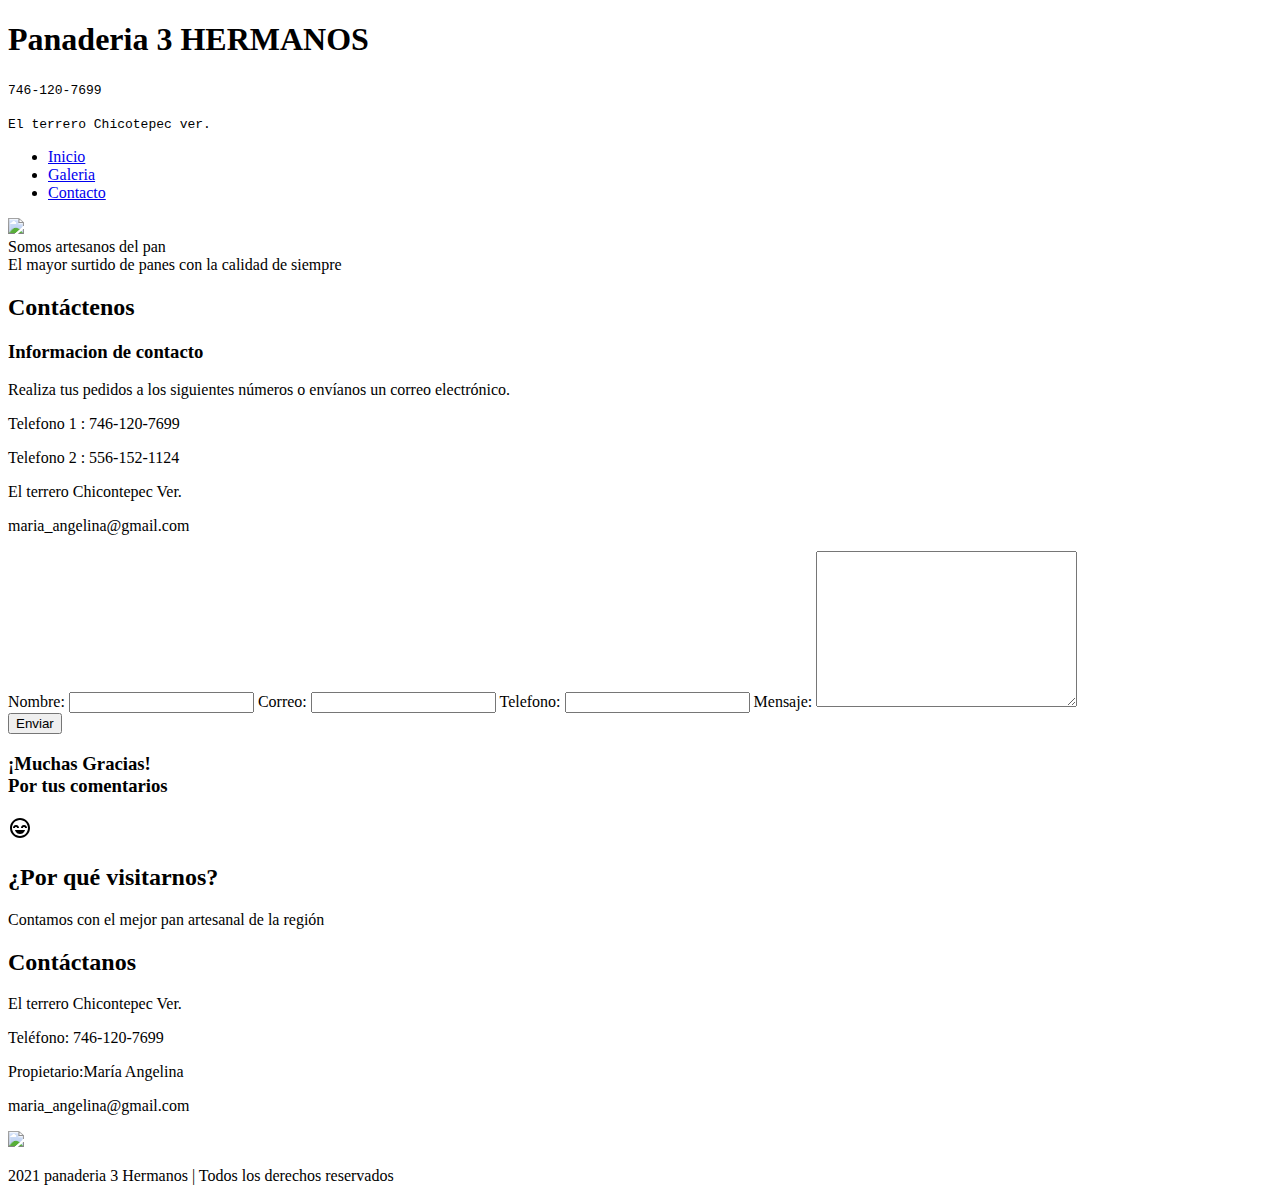
==== contacto.html @ a8154b66 "subiendo pagina" ====
<!DOCTYPE html>
<html lang="es">

<head>
    <meta charset="UTF-8">
    <title>PAN CHICONTEPEC</title>
    <meta name="viewport" content="width-device-width, user-scalable=yes, initial-scale=1.0, maximum-scale=3.0, minimum-scale=1.0">
 <link rel="icon" type="image/png" href="img/icono.png" />
    <link rel="stylesheet" href="css/fonts.css">
    <link rel="stylesheet" href="css/estilos.css">
    <link rel="stylesheet" href="css/contacto.css">
	    <link rel="stylesheet" href="styles.css">
		    <link rel="stylesheet" href="css/fonts.css">
			
</head>

 <body>
    <header class="main-header">
	   <div class="container container--flex">
	     <div class="logo-container column column--50">
		   <h1 class="logo">Panaderia 3 HERMANOS</h1>
		 </div>
		    <div class="main-header__contactInfo column column--50">
			   <p class="main-header__contactInfo__phome">
                <samp class="icon icon-phone"> 746-120-7699</samp>
                </p>
				<p class="main-header__contactInfo__address">
                   <samp class="icon-location"> El terrero Chicotepec ver.</samp>
                </p>
			</div>
	  </div>
    </header>
	<nav class="main-nav">
	<div class="container container--flex">
	    <span class="icon-menu" id="btnmenu"></span>
		<ul class="menu" id="menu">
		        <li class="menu__item"><a href="index.html" class="menu__link ">Inicio</a></li>
                <li class="menu__item"><a href="galeria.html" class="menu__link">Galeria</a></li>
                <li class="menu__item"><a href="contacto.html" class="menu__link menu__link--select">Contacto</a></li>
           
		</ul>
         <div class="social-icon">
          <a href="contacto.html" class="social-icon__link"><samp class="icon-email"></samp></a>
        </div>
	</div>
	</nav>
	<section class="banner">
	   <img src="img/16.jpg" class="banner__img">
	   <div class="banner__content">Somos artesanos del pan <br/>El mayor surtido de panes con la calidad de siempre</div>
	 
	</section>
	
	 <main class="main">
    <section class="group contact">
            <h2 class="group__title">Contáctenos</h2>
            <div class="container container--flex">
            <div class="contact-information column column--50">
                <h3 class="column__title">Informacion de contacto</h3>
                <p class="column__txt">Realiza tus pedidos a los siguientes números o envíanos un correo electrónico.</p>
                <p class="column__txt"><span class="icon-phone"></span>Telefono 1 : 746-120-7699</p>
                <p class="column__txt"><span class="icon-phone"></span>Telefono 2 : 556-152-1124</p>
                <p class="column__txt"><span class="icon-location"></span>El terrero Chicontepec Ver.</p>
                <p class="column__txt"><span class="icon-email"></span>maria_angelina@gmail.com</p>  
                <div class="social-icon">
                    
                        <a href="" class="social-icon__link"><samp class="icon-email"></samp></a>
                      </div>       
                    </div>
            <form action="" method="post" class="contact-form box-shadow-1 formulario column column--50">
             
            <label class="formulario__label">Nombre:</label>
            <input type="text" class="formulario__input-txt" name="nombre" required>            
            <label class="formulario__label">Correo:</label>
            <input type="text" class="formulario__input-txt" name="correo" required>
            <label class="formulario__label">Telefono:</label>
            <input type="text" class="formulario__input-txt" name="telefono" required>
            <label class="formulario__label">Mensaje:</label>
            <textarea name="mensaje" id="" cols="30" rows="10" class="formulario__textarea" required></textarea>
            
            <div class="contact-form-loader text-center none">
               
            </div>

            <input type="submit" class="btn formulario__btn" value="Enviar">
         </form>
         <article id="gracias" class="modal">
            <div class="modal-content">
              <article class="contact-form-response">
                <h3>
                  ¡Muchas Gracias!
                  <br>
                  Por tus comentarios
                </h3>
                <svg xmlns="http://www.w3.org/2000/svg" width="24" height="24" viewBox="0 0 24 24">
                  <path d="M12,18c4,0,5-4,5-4H7C7,14,8,18,12,18z"></path>
                  <path d="M12,2C6.486,2,2,6.486,2,12c0,5.514,4.486,10,10,10s10-4.486,10-10C22,6.486,17.514,2,12,2z M12,20c-4.411,0-8-3.589-8-8 s3.589-8,8-8s8,3.589,8,8S16.411,20,12,20z"></path>
                  <path d="M13 12l2 .012C15.012 11.55 15.194 11 16 11s.988.55 1 1h2c0-1.206-.799-3-3-3S13 10.794 13 12zM8 11c.806 0 .988.55 1 1h2c0-1.206-.799-3-3-3s-3 1.794-3 3l2 .012C7.012 11.55 7.194 11 8 11z"></path>
                </svg>
              </article>
            </div>
          </article>
        </div>
      
    </section>
	 
 
	 </main>
	 
   <footer class="main-footer ">
        <div class="container container--flex">
            <div class="column column--33">
                <h2 class="column__title">¿Por qué visitarnos?</h2>
                <p class="column__txt">Contamos con el mejor pan artesanal de la región</p>
            </div>
            <div class="column column--33">
                <h2 class="column__title">Contáctanos</h2>
                <p class="column__txt">El terrero Chicontepec Ver.</p>
                <p class="column__txt">Teléfono: 746-120-7699</p>
				<p class="column__txt">Propietario:María Angelina</p>
                <p class="column__txt">maria_angelina@gmail.com</p>
            </div>
            <div class="column column--33">
               
               <img src="img/12.png" class="logo_footer">
            </div>
            <p class="copy">2021 panaderia 3 Hermanos | Todos los derechos reservados</p>
        </div>
    </footer>
	    <script src="js/menu.js"></script>
	
 </body>
</html>
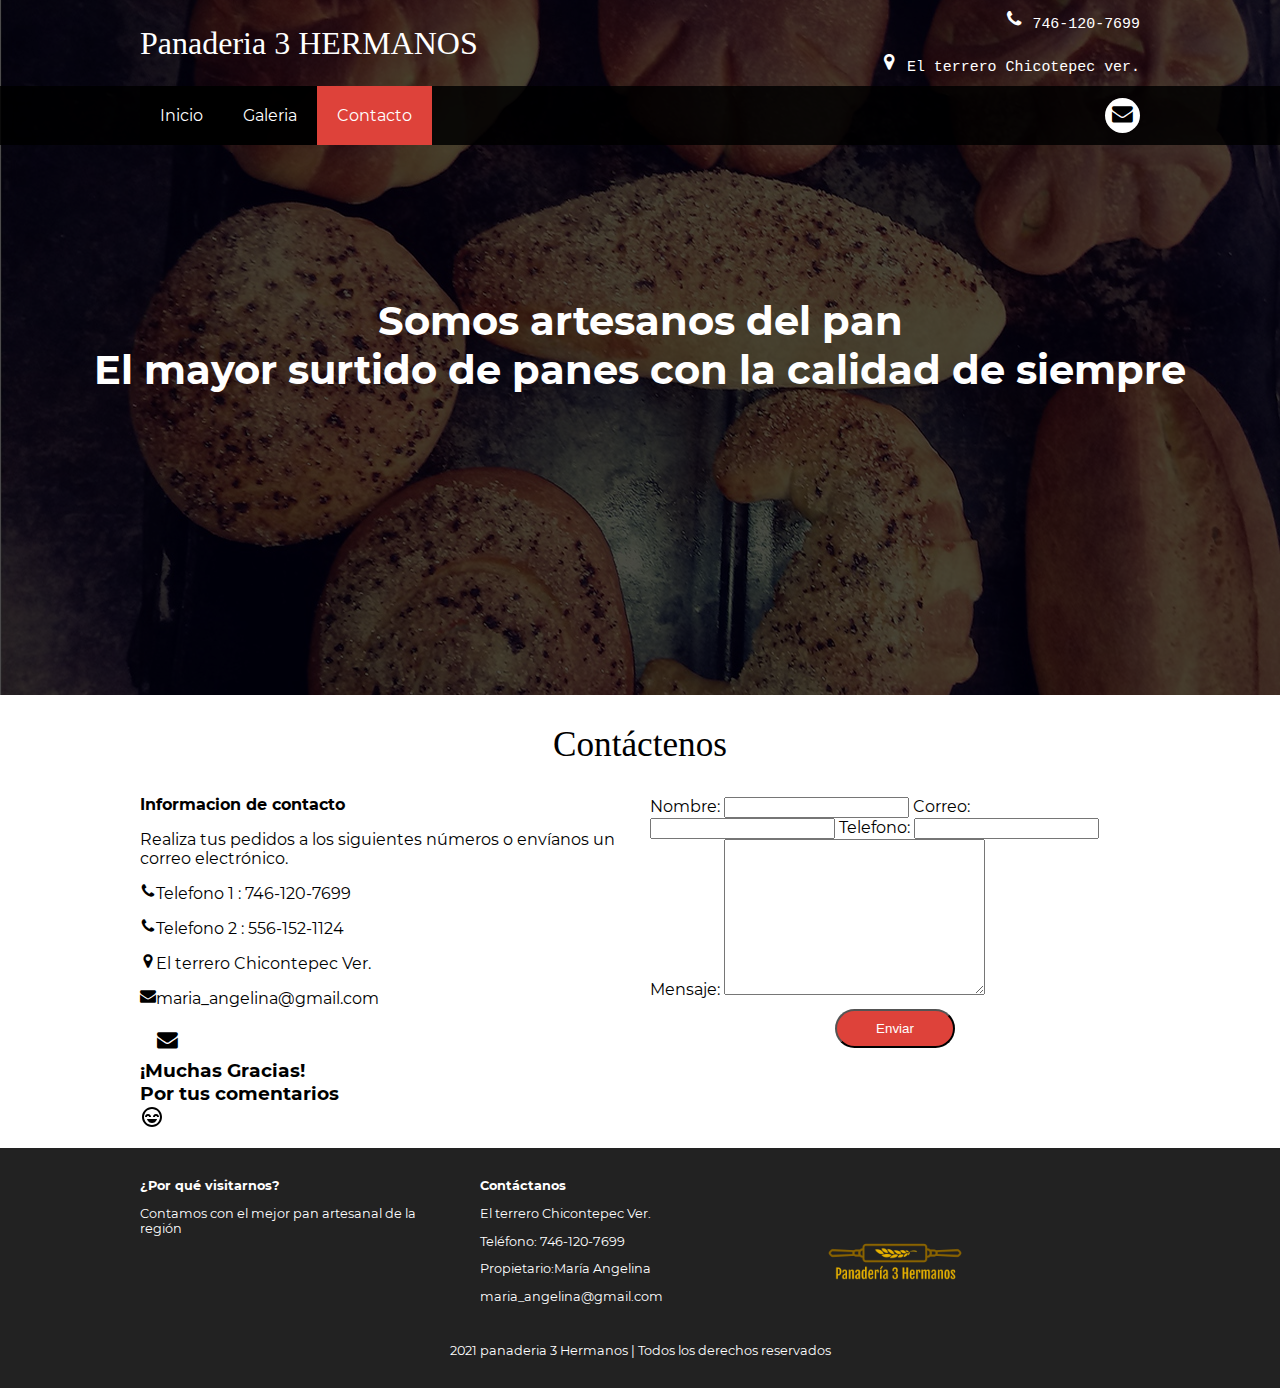
==== commit 0181acbf: "Update contacto.html" ====
--- a/contacto.html
+++ b/contacto.html
@@ -10,7 +10,7 @@
     <link rel="stylesheet" href="css/estilos.css">
     <link rel="stylesheet" href="css/contacto.css">
 	    <link rel="stylesheet" href="styles.css">
-		    <link rel="stylesheet" href="css/fonts.css">
+		 
 			
 </head>
 
--- a/css/estilos.css
+++ b/css/estilos.css
@@ -0,0 +1,505 @@
+
+@font-face {
+    font-family: "Pacifico";
+	src: url(../fonts/Pacifico/Pacifico-Regular.ttf);
+}
+@font-face {
+   font-family: "Montserrat";
+	src: url(../fonts/Montserrat/Montserrat-Regular.ttf);
+}
+@font-face {
+   font-family: "Montserrat";
+   font-weight:bold;
+	src: url(../fonts/Montserrat/Montserrat-Bold.ttf);
+}
+
+* {
+    box-sizing: border-box;
+}
+
+body {
+    font-family: 'Montserrat', sans-serif;
+    margin: 0;
+}
+
+img {
+    display: block;
+    width: 100%;
+    max-width: 100%;
+}
+
+h1,
+h2,
+h3,
+h4,
+h5,
+h6 {
+    margin: 0;
+}
+
+.container {
+    width: 100%;
+    margin: auto;
+}
+
+.container--flex {
+    display: flex;
+    flex-wrap: wrap;
+    justify-content: space-between;
+    align-items: center;
+}
+img.logo_footer {
+    max-width: 150px;
+}
+.column {
+    width: 100%;
+}
+
+/*-----------estilos header---------*/
+.main-header {
+    width: 100%;
+}
+
+.logo {
+    font-size: 1.8em;
+    color: #DE423A;
+    padding: 10px;
+    font-family: 'Pacifico', cursive;
+    font-weight: 100;
+}
+
+.main-header__contactInfo__phome {
+    background: #DE423A;
+    color: white;
+    margin: 0 auto;
+    padding: 10px;
+}
+
+.main-header__contactInfo__address {
+    color: white;
+    padding: 10px;
+    margin: 0;
+
+}
+
+.main-header [class*="icon-":before] {
+    position: relative;
+    top: 2px;
+    right: 5px;
+}
+
+/*------- estilos del menu     */
+.main-nav {
+    width: 100%;
+    position: relative;
+    z-index: 2000;
+    padding: 10x;
+}
+
+.icon-menu {
+    display: block;
+    color: white;
+    border: 1px solid white;
+    border-radius: 3px;
+    width: 40px;
+    height: 40px;
+    line-height: 45px;
+    text-align: center;
+    cursor: pointer;
+    font-size: 1.5em;
+}
+
+.social-icon {
+    display: flex;
+    justify-content: space-between;
+}
+
+.social-icon [class*="icon-"] {
+    color: black;
+    margin-left: 10px;
+    display: flex;
+    justify-content: center;
+    align-items: center;
+    font-size: 1.3em;
+    width: 35px;
+    height: 35px;
+    background: white;
+    border-radius: 50%;
+}
+
+.social-icon__link {
+    text-decoration: none;
+}
+
+.menu {
+    position: absolute;
+    top: 60px;
+    left: 0;
+    width: 100%;
+    background: rgb(0, 0, 0, .85);
+    padding: 0;
+    margin: 0;
+    list-style: none;
+    text-align: center;
+    height: 0;
+    overflow: hidden;
+    transition: height .3s linear;
+}
+
+.menu__link {
+    display: block;
+    padding: 15px;
+    color: white;
+    text-decoration: none;
+}
+
+.menu__link:hover {
+    background: #DE423A;
+
+}
+
+.menu__link--select {
+    background: #DE423A;
+}
+
+.mostrar {
+    height: 196px;
+}
+
+/* ----- estilon s del banner */
+.banner {
+    margin-top: -55px;
+    position: relative;
+}
+
+.banner:before {
+    content: '';
+    position: absolute;
+    width: 100%;
+    height: 100%;
+    background: rgba(0, 0, 0, 0.7);
+    z-index: 1000;
+    top: 0;
+}
+
+.banner__img {
+    width: 100%;
+    height: 500px;
+    object-fit: cover;
+}
+
+.banner__content {
+    width: 90%;
+    color: white;
+    text-align: center;
+    position: absolute;
+    z-index: 1500;
+    top: 50%;
+    left: 50%;
+    transform: translateX(-50%) translateY(-50%);
+    font-size: 1.5em;
+    font-weight: bold;
+
+}
+
+/*------ estilos principales  */
+.group--color .container {
+    background: #DE423A;
+    color: white;
+    padding: 10px;
+    text-align: center;
+}
+
+.main__title {
+    margin: 15px 0;
+    font-size: 1.8em;
+    font-family: 'Pacifico', cursive;
+    font-weight: 100;
+
+}
+
+.column__title {
+    font-size: 1.3em;
+}
+.column__txt {
+text-align: left;
+}
+
+.main__about__description .column:nth-child(2) {
+    padding: 10px;
+}
+
+a:hover {
+    opacity: 0.75;
+  }
+
+.btn {
+    border-radius: 5rem;
+    
+    display: block;
+    text-align: center;
+    text-decoration: none;
+    width: 120px;
+    background: #DE423A;
+    color: white;
+    padding: 10px;
+    margin: 10px auto;
+}
+
+.group__title {
+    font-family: 'Pacifico', cursive;
+    text-align: center;
+    font-weight: 100;
+    font-size: 1.8em;
+    margin: 30px;
+}
+
+.today-special .column {
+    margin-bottom: 30px;
+    text-align: center;
+}
+
+.today-special__img {
+    margin: auto;
+    max-width: 350px;
+}
+
+.today-special__title {
+    font-size: 1.3em;
+    padding-top: 10px;
+    padding-bottom: 20px;
+}
+
+.today-special__price {
+    font-size: 1, 5em;
+    color: #DE423A;
+    font-weight: bold;
+}
+
+/* estilos del foter----   */
+.main-footer {
+    background: #222;
+    color: white;
+    padding: 10px;
+    padding-top: 20px;
+    padding-bottom: 20px;
+    font-size: .8em;
+}
+
+.copy {
+    text-align: center;
+    margin: auto;
+    margin-top: 15px;
+
+}
+
+.main-footer [class*="icon-"]:before {
+    position: relative;
+    top: 3px;
+    right: 5px;
+}
+
+/*------- estilos responsive  */
+@media screen and (min-width:480px) {
+    .logo {
+        color: white;
+    }
+
+    .main-header__contactInfo {
+        text-align: right;
+    }
+
+
+
+    .main-header__contactInfo__phome {
+        background: none;
+    }
+
+    .main-header__contactInfo__address {
+        background: none;
+    }
+
+
+
+    .main-nav {
+        background: rgba(0, 0, 0, 0.85);
+
+    }
+
+    .banner {
+        margin-top: -150px;
+        z-index: -1000;
+    }
+
+
+
+
+    .banner__content {
+        font-size: 2em;
+    }
+
+    .main {
+        padding-bottom: 15px;
+    }
+
+
+    .column--50 {
+        width: 49%;
+    }
+
+    .column--50-25 {
+        width: 49%;
+    }
+
+    .column--33 {
+        width: 32%;
+    }
+
+    .main__about__description .column .column:nth-child(2) {
+        padding-left: 20px;
+        font-size: .9em;
+    }
+
+    .main__about__description .btn {
+        margin: 0;
+    }
+
+    .today-special .column {
+        border: 5px solid #ddd;
+        padding: 5px;
+    }
+
+    .today-special__img {
+        height: 200px;
+        object-fit: cover;
+    }
+
+    .main-footer .container--flex {
+        align-items: flex-start;
+    }
+}
+
+
+@media screen and (min-width:768px) {
+    .main__title {
+        font-size: 2.2em;
+    }
+
+    .main__about__description {
+        margin-top: 30px;
+    }
+
+    .main__about__description .column--50:nth-child(2) {
+        font-size: 1em;
+    }
+
+    .main__about__description .column--50:nth-child(2) .column__txt {
+        line-height: 30px;
+    }
+
+    .column--50-25 {
+        width: 24.5%;
+    }
+
+    .column__title {
+        font-size: 1em;
+    }
+
+    .group__title {
+        font-size: 2.2em;
+    }
+}
+
+
+@media screen and (min-width:1024px) {
+    .container {
+        width: 1000px;
+    }
+
+    .logo {
+        font-size: 2em;
+        padding: 0;
+    }
+
+    .main-header__contactInfo__phome,
+    .main-header__contactInfo__address {
+        padding-right: 0;
+        font-size: 1.15em;
+    }
+
+    .main-nav {
+        padding: 0;
+    }
+
+    .banner__img {
+        height: 700px;
+    }
+
+    .banner__content {
+        font-size: 2.5em;
+    }
+
+    .icon-menu {
+        display: none;
+    }
+
+    .menu {
+        position: static;
+        display: flex;
+        height: auto;
+        width: auto;
+    }
+
+    .menu__link {
+        padding: 20px;
+    }
+
+    .group--color .container {
+        margin-top: 30px;
+        margin-bottom: 30px;
+        padding: 20px;
+    }
+
+    .main__title {
+        font-size: 2.3em;
+    }
+
+    .main__about__description .column--50:nth-child(2) .column__txt {
+        line-height: 25px;
+    }
+
+    .today-special__title {
+        font-size: 1.4em;
+    }
+
+    .today-special__price {
+        font-size: 1.8em;
+    }
+
+    .main-footer {
+        padding-top: 30px;
+        padding-bottom: 30px;
+    }
+
+
+}
+
+@media screen and (min-width:1600px) {
+    .container {
+        width: 1400px;
+    }
+
+    .banner__img {
+        height: 800px;
+    }
+
+    .main__about__description .column:nth-child(1) img {
+        width: 100%;
+        height: 350px;
+        object-fit: cover;
+    }
+
+    .today-special__img {
+        height: 300px;
+    }
+}
--- a/styles.css
+++ b/styles.css
@@ -0,0 +1,70 @@
+@charset "UTF-8";
+
+@font-face {
+  font-family: "sitio";
+  src:url("fonts/sitio.eot");
+  src:url("fonts/sitio.eot?#iefix") format("embedded-opentype"),
+    url("fonts/sitio.woff") format("woff"),
+    url("fonts/sitio.ttf") format("truetype"),
+    url("fonts/sitio.svg#sitio") format("svg");
+  font-weight: normal;
+  font-style: normal;
+
+}
+
+[data-icon]:before {
+  font-family: "sitio" !important;
+  content: attr(data-icon);
+  font-style: normal !important;
+  font-weight: normal !important;
+  font-variant: normal !important;
+  text-transform: none !important;
+  speak: none;
+  line-height: 1;
+  -webkit-font-smoothing: antialiased;
+  -moz-osx-font-smoothing: grayscale;
+}
+
+[class^="icon-"]:before,
+[class*=" icon-"]:before {
+  font-family: "sitio" !important;
+  font-style: normal !important;
+  font-weight: normal !important;
+  font-variant: normal !important;
+  text-transform: none !important;
+  speak: none;
+  line-height: 1;
+  -webkit-font-smoothing: antialiased;
+  -moz-osx-font-smoothing: grayscale;
+}
+
+.icon-facebook:before {
+  content: "\61";
+}
+.icon-youtube:before {
+  content: "\62";
+}
+.icon-twitter:before {
+  content: "\63";
+}
+.icon-email:before {
+  content: "\64";
+}
+.icon-whatsapp:before {
+  content: "\65";
+}
+.icon-phone:before {
+  content: "\66";
+}
+.icon-home:before {
+  content: "\67";
+}
+.icon-menu:before {
+  content: "\68";
+}
+.icon-location:before {
+  content: "\69";
+}
+.icon-map-marker:before {
+  content: "\69";
+}
